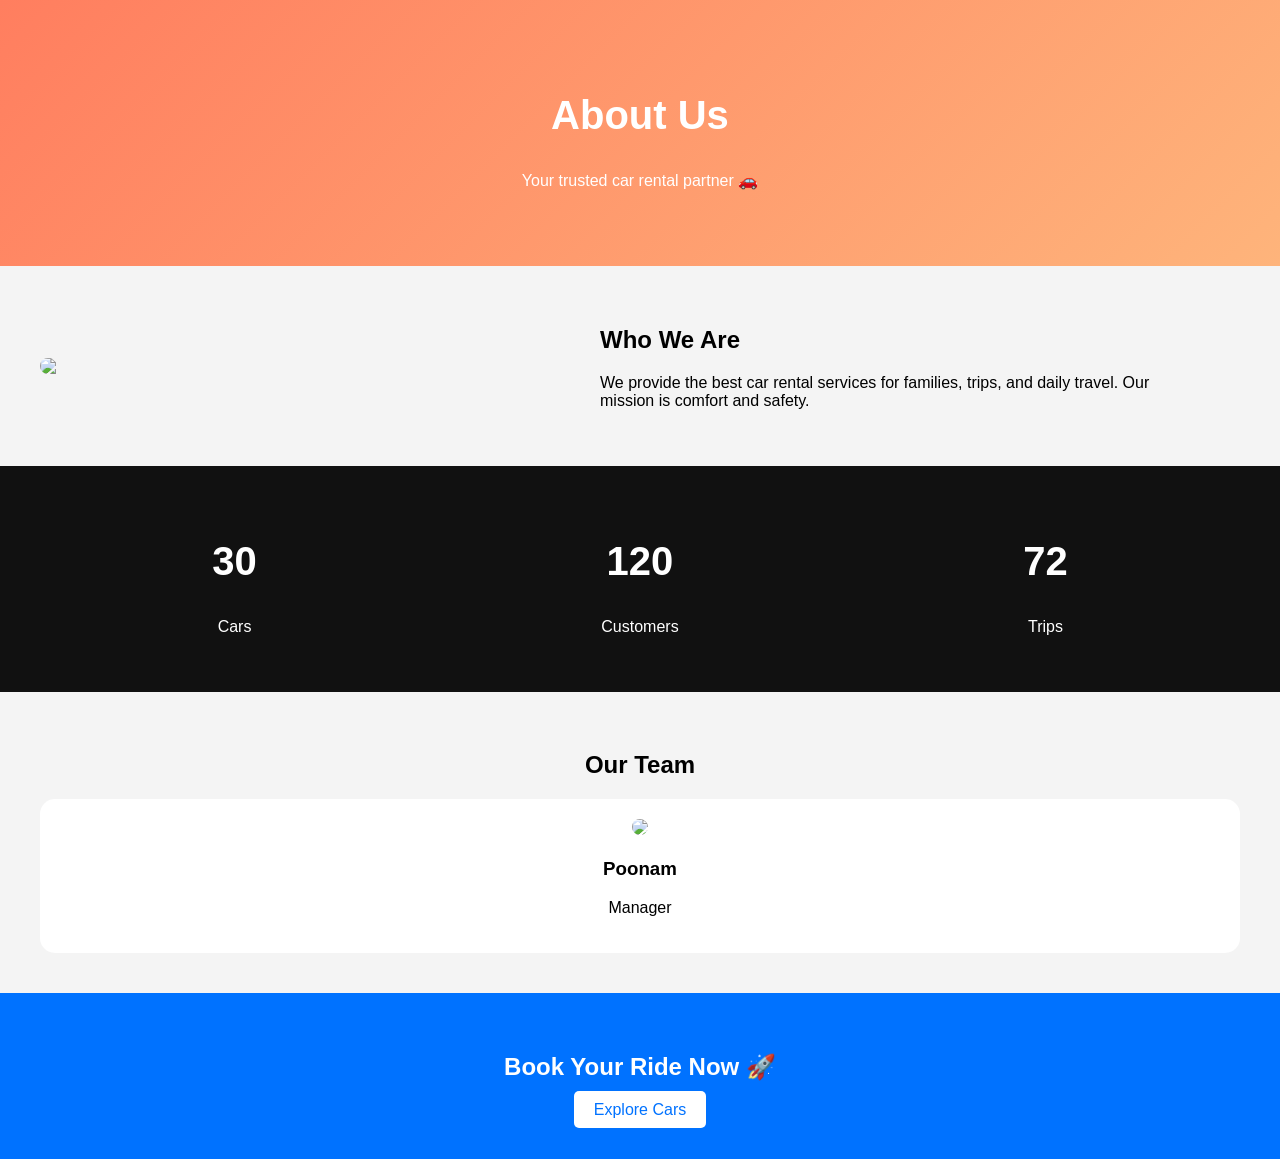
==== about.html @ 1014cadb "Add files via upload" ====
<!DOCTYPE html>
<html lang="en">
<head>
<meta charset="UTF-8">
<title>About Us</title>

<style>
body {
    margin: 0;
    font-family: Arial;
    background: #f4f4f4;
}

/* HERO */
.hero {
    background: linear-gradient(135deg, #ff7e5f, #feb47b);
    color: white;
    text-align: center;
    padding: 60px 20px;
}

.hero h1 {
    font-size: 40px;
}

/* ABOUT SECTION */
.about {
    display: flex;
    flex-wrap: wrap;
    padding: 40px;
    align-items: center;
    gap: 20px;
}

.about img {
    width: 45%;
    border-radius: 15px;
}

.about-text {
    width: 50%;
}

/* STATS */
.stats {
    display: flex;
    justify-content: space-around;
    background: #111;
    color: white;
    padding: 40px;
}

.stat {
    text-align: center;
}

.stat h2 {
    font-size: 40px;
}

/* TEAM */
.team {
    padding: 40px;
    text-align: center;
}

.team-grid {
    display: grid;
    grid-template-columns: repeat(auto-fit, minmax(200px, 1fr));
    gap: 20px;
}

.member {
    background: white;
    padding: 20px;
    border-radius: 15px;
    transition: 0.3s;
}

.member:hover {
    transform: scale(1.05);
}

.member img {
    width: 100%;
    border-radius: 10px;
}

/* CTA */
.cta {
    background: #0072ff;
    color: white;
    text-align: center;
    padding: 40px;
}

.btn {
    background: white;
    color: #0072ff;
    padding: 10px 20px;
    text-decoration: none;
    border-radius: 5px;
}
</style>
</head>

<body>

<!-- HERO -->
<section class="hero">
<h1>About Us</h1>
<p>Your trusted car rental partner 🚗</p>
</section>

<!-- ABOUT -->
<section class="about">
<img src="https://source.unsplash.com/500x350/?car">
<div class="about-text">
<h2>Who We Are</h2>
<p>We provide the best car rental services for families, trips, and daily travel. Our mission is comfort and safety.</p>
</div>
</section>

<!-- STATS -->
<section class="stats">
<div class="stat">
<h2 id="cars">0</h2>
<p>Cars</p>
</div>

<div class="stat">
<h2 id="customers">0</h2>
<p>Customers</p>
</div>

<div class="stat">
<h2 id="trips">0</h2>
<p>Trips</p>
</div>
</section>

<!-- TEAM -->
<section class="team">
<h2>Our Team</h2>

<div class="team-grid">

<div class="member">
<img src="https://source.unsplash.com/200x200/?man">
<h3>Poonam</h3>
<p>Manager</p>
</div>



</div>
</section>

<!-- CTA -->
<section class="cta">
<h2>Book Your Ride Now 🚀</h2>
<a href="cars.html" class="btn">Explore Cars</a>
</section>

<script>
// COUNTER ANIMATION
function counter(id, target) {
    let count = 0;
    let speed = target / 100;

    let interval = setInterval(() => {
        count += speed;
        if (count >= target) {
            count = target;
            clearInterval(interval);
        }
        document.getElementById(id).innerText = Math.floor(count);
    }, 20);
}

// TRIGGER ON LOAD
window.onload = () => {
    counter("cars", 50);
    counter("customers", 200);
    counter("trips", 120);
};
</script>

</body>
</html>
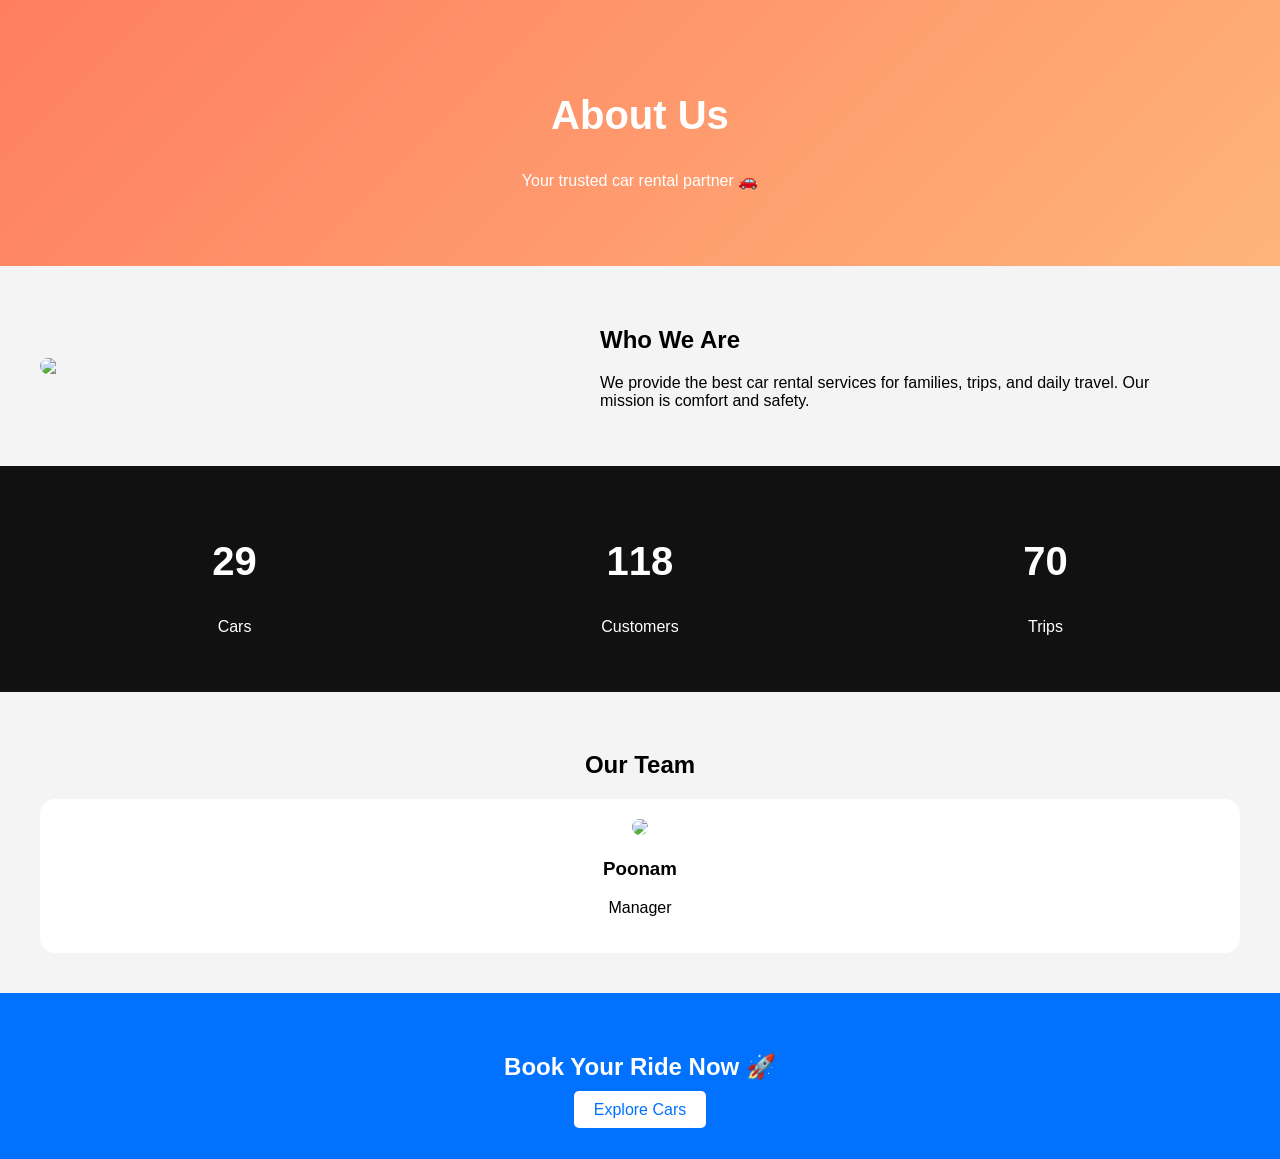
==== commit 97aef2e2: "Refactor about.html with updated structure and styles" ====
--- a/about.html
+++ b/about.html
@@ -1,6 +1,7 @@
 <!DOCTYPE html>
 <html lang="en">
 <head>
+    <meta name="google-site-verification" content="QDt8rKyNiJxhjuMzWmgUovYZ-rS_DjdzPOiWKEXwsHQ" />
 <meta charset="UTF-8">
 <title>About Us</title>
 
@@ -187,4 +188,4 @@
 </script>
 
 </body>
-</html>+</html>
